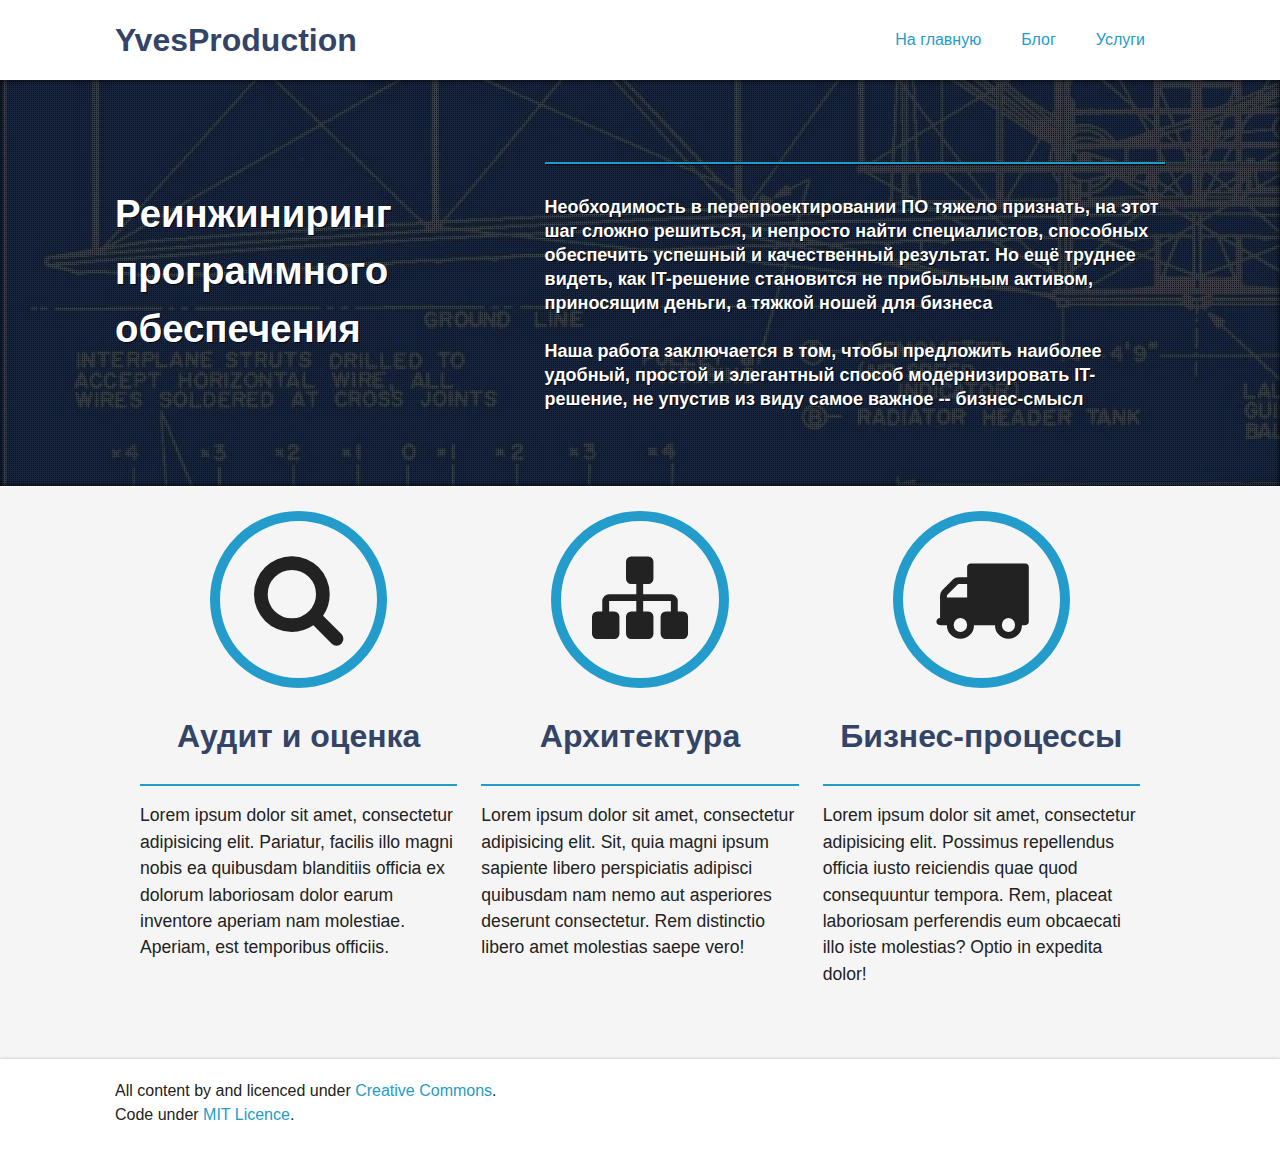
==== index.html @ 68caa5c5 "Site updated at 2014-08-21 20:14:33 UTC" ====
<!doctype html>
  <!--[if lt IE 7]>      <html class="no-js lt-ie9 lt-ie8 lt-ie7"> <![endif]-->
  <!--[if IE 7]>         <html class="no-js lt-ie9 lt-ie8"> <![endif]-->
  <!--[if IE 8]>         <html class="no-js lt-ie9"> <![endif]-->
  <!--[if gt IE 8]><!--> <html class="no-js"> <!--<![endif]-->

  
    
  <head>
    <meta charset="utf-8">
    <meta http-equiv="X-UA-Compatible" content="IE=edge,chrome=1">
    <title>Верно с первого раза - YvesProduction</title>
    <meta name="author" content="">
    
    <meta name="description" content="Аудит и оценка Lorem ipsum dolor sit amet, consectetur adipisicing elit. Pariatur, facilis illo magni nobis ea quibusdam blanditiis officia ex &hellip;">
    
    <meta name="viewport" content="width=device-width">
    <link rel="canonical" href="http://meowthsli.github.io">
    
    <link href="/favicon.png" rel="icon">
    <link href="/stylesheets/screen.css" media="screen, projection" rel="stylesheet">
    <link href="/atom.xml" rel="alternate" title="YvesProduction" type="application/atom+xml">
  </head>


  <body >

    <header>
      <div class="grid-wrapper">
  <div class="grid">

    <div class="grid__item two-fifths lap-four-sixths palm-one-whole">
  <a href="/" class="site-title">YvesProduction</a>
</div>

<div class="grid__item three-fifths lap-two-sixths palm-one-whole">
  <nav>
    <input type="checkbox" id="toggle">
<label for="toggle" class="toggle" data-open="Main Menu" data-close="Close Menu"></label>
<ul class="menu pull-right">
  <li><a href="/">На главную</a></li>
  <li><a href="/blog/">Блог</a></li>
  <li><a href="/services/">Услуги</a></li>
</ul>
  </nav>
</div>

  </div>
</div>
    </header>

    
      <div class="hero" style="background-image: url('/images/blueprint-post.jpg');">
  <div class="grid-wrapper">
    <div class="grid flex">
      <div class="grid__item flex__item two-fifths palm-one-whole avatar">
        <!-- <img class="gravatar" src="/images/1gravatar.jpg" alt="'s Picture">
        -->
        <div>
        <p style="font-size: 2.4em">Реинжиниринг<br/>программного<br/>обеспечения</p>
        </div>      
      </div>
      <div class="grid__item flex__item three-fifths palm-one-whole">
       <h1></h1>
 <hr>
<p class="lead">
Необходимость в перепроектировании ПО тяжело признать, на этот шаг сложно решиться, и непросто найти специалистов, способных обеспечить успешный и качественный результат.
Но ещё труднее видеть, как IT-решение становится не прибыльным активом, приносящим деньги, а тяжкой ношей для бизнеса
</p>
<p class="lead">
Наша работа заключается в том, чтобы предложить наиболее удобный, простой и элегантный способ модернизировать IT-решение, не упустив из виду самое важное -- бизнес-смысл
</p>








      </div>
    </div>
  </div>  
</div>

    

    <div class="grid-wrapper">
      <div class="grid grid-center">
        
        <div class="grid__item one-whole">
        

          <article class="page">

  

  <div class="grid-wrapper">
  <div class="grid">
    <div class="grid__item one-third lap-one-whole palm-one-whole usp">
      <div class="grid">
        <div class="grid__item one-whole lap-one-third">
          <span class="icon">
            <i class="icon-search"></i>            
          </span>
        </div>

        <div class="grid__item one-whole lap-two-thirds">
          <h2 class="title">Аудит и оценка</h2>
<hr>
<p>
Lorem ipsum dolor sit amet, consectetur adipisicing elit. Pariatur, facilis illo magni nobis ea quibusdam blanditiis officia ex dolorum laboriosam dolor earum inventore aperiam nam molestiae. Aperiam, est temporibus officiis.
</p>
        </div>
      </div>
    </div>

    <div class="grid__item one-third lap-one-whole palm-one-whole usp">
      <div class="grid">
        <div class="grid__item one-whole lap-one-third">
          <span class="icon" >
            <i class="icon-sitemap"></i>            
          </span>          
        </div>

        <div class="grid__item one-whole lap-two-thirds">
          <h2 class="title">Архитектура</h2>
<hr>
<p>
Lorem ipsum dolor sit amet, consectetur adipisicing elit. Sit, quia magni ipsum sapiente libero perspiciatis adipisci quibusdam nam nemo aut asperiores deserunt consectetur. Rem distinctio libero amet molestias saepe vero!
</p>
        </div>
      </div>
    </div>

    <div class="grid__item one-third lap-one-whole palm-one-whole usp">
      <div class="grid">
        <div class="grid__item one-whole lap-one-third">
          <span class="icon">
            <i class="icon-truck"></i>
          </span>
        </div>

        <div class="grid__item one-whole lap-two-thirds">
         <h2 class="title">Бизнес-процессы</h2>
<hr>
<p>
Lorem ipsum dolor sit amet, consectetur adipisicing elit. Possimus repellendus officia iusto reiciendis quae quod consequuntur tempora. Rem, placeat laboriosam perferendis eum obcaecati illo iste molestias? Optio in expedita dolor!
</p>
        </div>
      </div>
    </div>
  </div>
</div>


</article>


        </div>

        
      </div>
    </div>

    <footer>
      <div class="grid-wrapper">
  <div class="grid">
    <div class="grid__item">
      <p class="copyright">
  All content by  and licenced under <a href="//creativecommons.org/licenses/by-nc-sa/3.0/ie/">Creative Commons</a>.<br>
  Code under <a href="//github.com/coogie/oscailte/blob/master/README.md">MIT Licence</a>.
</p>
    </div>
  </div>
</div>

    </footer>

    <!--[if lt IE 7]>
      <p class="chromeframe">You are using an <strong>outdated</strong> browser. Please <a href="http://browsehappy.com/">upgrade your browser</a> or <a href="http://www.google.com/chromeframe/?redirect=true">activate Google Chrome Frame</a> to improve your experience.</p>
    <![endif]-->

    <script src="//ajax.googleapis.com/ajax/libs/jquery/1.9.0/jquery.min.js"></script>
<script src="//crypto-js.googlecode.com/svn/tags/3.1.2/build/rollups/md5.js"></script>
<script defer src="/javascripts/octopress.js"></script>







  </body>
</html>
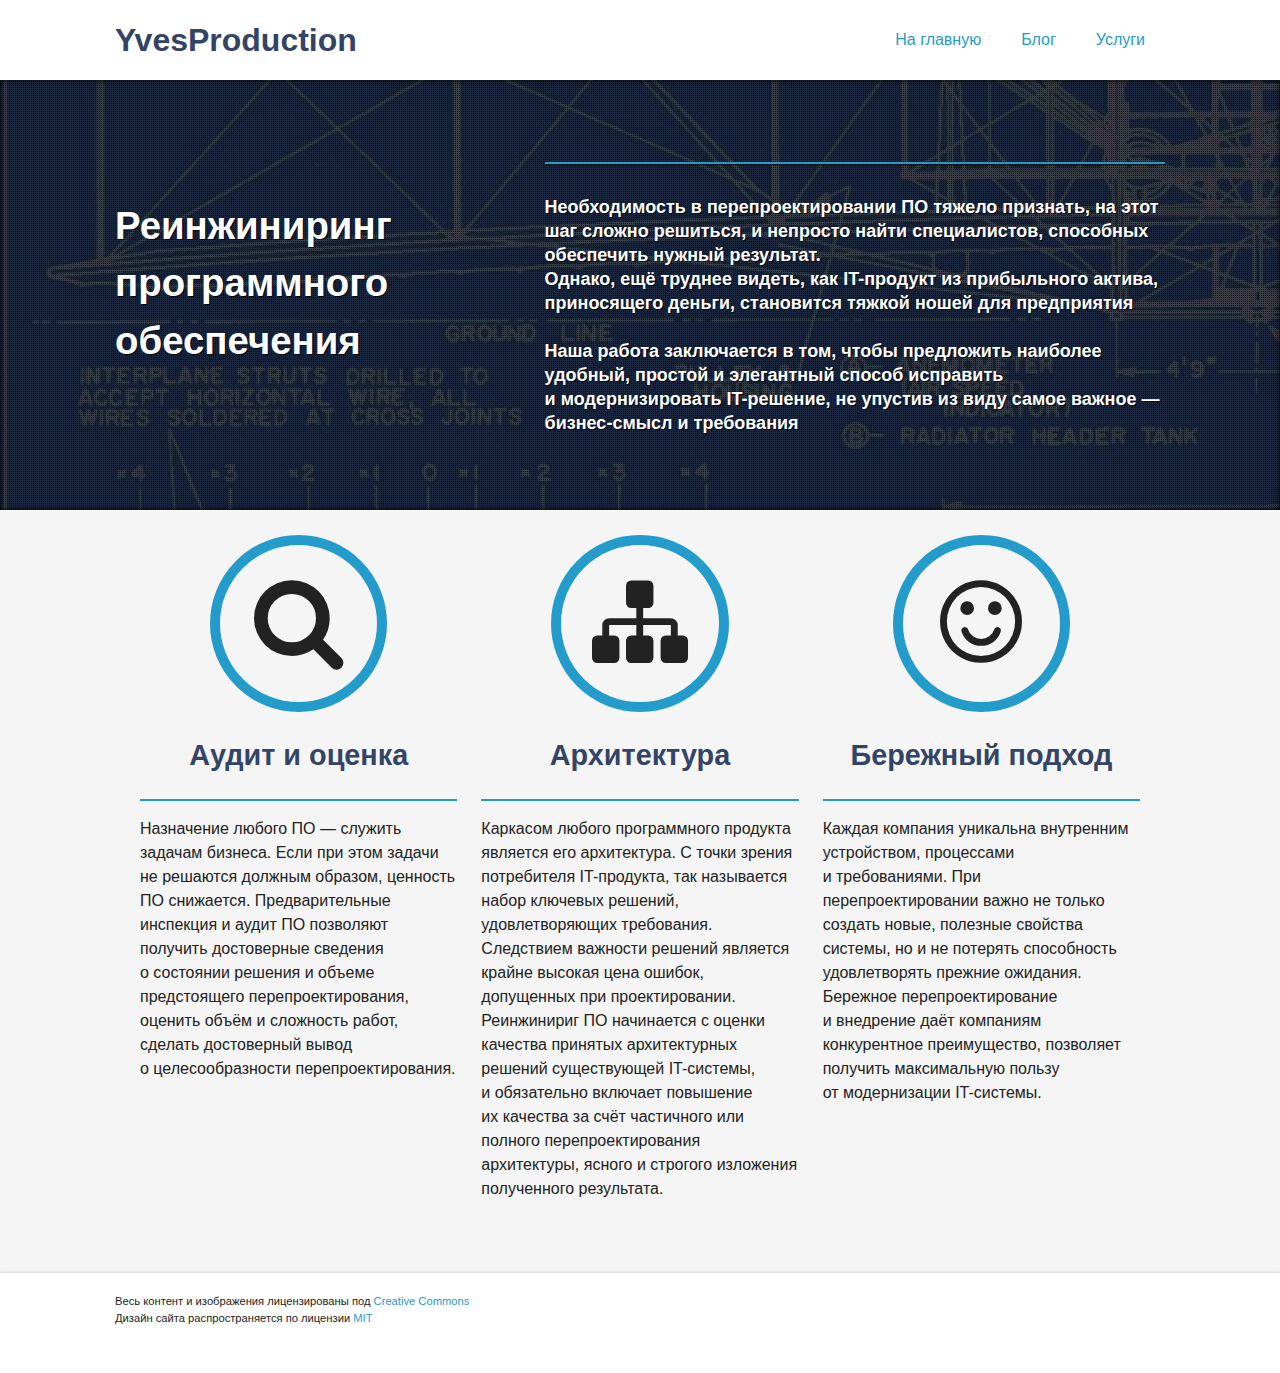
==== commit 4bd69686: "Site updated at 2014-08-21 21:23:12 UTC" ====
--- a/index.html
+++ b/index.html
@@ -12,7 +12,7 @@
     <title>Верно с первого раза - YvesProduction</title>
     <meta name="author" content="">
     
-    <meta name="description" content="Аудит и оценка Lorem ipsum dolor sit amet, consectetur adipisicing elit. Pariatur, facilis illo magni nobis ea quibusdam blanditiis officia ex &hellip;">
+    <meta name="description" content="Аудит и оценка Назначение любого ПО&nbsp;&mdash; служить задачам бизнеса. Если при этом задачи не&nbsp;решаются должным образом, ценность ПО&nbsp; &hellip;">
     
     <meta name="viewport" content="width=device-width">
     <link rel="canonical" href="http://meowthsli.github.io">
@@ -64,11 +64,10 @@
        <h1></h1>
  <hr>
 <p class="lead">
-Необходимость в перепроектировании ПО тяжело признать, на этот шаг сложно решиться, и непросто найти специалистов, способных обеспечить успешный и качественный результат.
-Но ещё труднее видеть, как IT-решение становится не прибыльным активом, приносящим деньги, а тяжкой ношей для бизнеса
-</p>
+Необходимость в&nbsp;перепроектировании ПО&nbsp;тяжело признать, на&nbsp;этот шаг сложно решиться, и&nbsp;непросто найти специалистов, способных обеспечить нужный результат.<br />
+Однако, ещё труднее видеть, как <nobr>IT-продукт</nobr> из&nbsp;прибыльного актива, приносящего деньги, становится тяжкой ношей для&nbsp;предприятия</p>
 <p class="lead">
-Наша работа заключается в том, чтобы предложить наиболее удобный, простой и элегантный способ модернизировать IT-решение, не упустив из виду самое важное -- бизнес-смысл
+Наша работа заключается в&nbsp;том, чтобы предложить наиболее удобный, простой и&nbsp;элегантный способ исправить и&nbsp;модернизировать <nobr>IT-решение</nobr>, не&nbsp;упустив из&nbsp;виду самое важное&nbsp;&mdash; <nobr>бизнес-смысл</nobr> и требования
 </p>
 
 
@@ -109,7 +108,7 @@
           <h2 class="title">Аудит и оценка</h2>
 <hr>
 <p>
-Lorem ipsum dolor sit amet, consectetur adipisicing elit. Pariatur, facilis illo magni nobis ea quibusdam blanditiis officia ex dolorum laboriosam dolor earum inventore aperiam nam molestiae. Aperiam, est temporibus officiis.
+Назначение любого ПО&nbsp;&mdash; служить задачам бизнеса. Если при этом задачи не&nbsp;решаются должным образом, ценность ПО&nbsp;снижается. Предварительные инспекция и&nbsp;аудит ПО&nbsp;позволяют получить достоверные сведения о&nbsp;состоянии решения и&nbsp;объеме предстоящего перепроектирования, оценить объём и&nbsp;сложность работ, сделать достоверный вывод о&nbsp;целесообразности перепроектирования.
 </p>
         </div>
       </div>
@@ -126,9 +125,10 @@
         <div class="grid__item one-whole lap-two-thirds">
           <h2 class="title">Архитектура</h2>
 <hr>
-<p>
-Lorem ipsum dolor sit amet, consectetur adipisicing elit. Sit, quia magni ipsum sapiente libero perspiciatis adipisci quibusdam nam nemo aut asperiores deserunt consectetur. Rem distinctio libero amet molestias saepe vero!
+<p>Каркасом любого программного продукта является его архитектура. С&nbsp;точки зрения потребителя IT-продукта, так называется набор ключевых решений, удовлетворяющих требования. Следствием важности решений является крайне высокая цена ошибок, допущенных при проектировании.<br />
+Реинжинириг ПО&nbsp;начинается с&nbsp;оценки качества принятых архитектурных решений существующей <nobr>IT-системы</nobr>, и&nbsp;обязательно включает повышение их&nbsp;качества за&nbsp;счёт частичного или полного перепроектирования архитектуры, ясного и&nbsp;строгого изложения полученного результата.
 </p>
+
         </div>
       </div>
     </div>
@@ -137,15 +137,14 @@
       <div class="grid">
         <div class="grid__item one-whole lap-one-third">
           <span class="icon">
-            <i class="icon-truck"></i>
+            <i class="icon-smile"></i>
           </span>
         </div>
 
         <div class="grid__item one-whole lap-two-thirds">
-         <h2 class="title">Бизнес-процессы</h2>
+         <h2 class="title">Бережный подход</h2>
 <hr>
-<p>
-Lorem ipsum dolor sit amet, consectetur adipisicing elit. Possimus repellendus officia iusto reiciendis quae quod consequuntur tempora. Rem, placeat laboriosam perferendis eum obcaecati illo iste molestias? Optio in expedita dolor!
+<p>Каждая компания уникальна внутренним устройством, процессами и&nbsp;требованиями. При перепроектировании важно не&nbsp;только создать новые, полезные свойства системы, но&nbsp;и&nbsp;не&nbsp;потерять способность удовлетворять прежние ожидания. Бережное перепроектирование и&nbsp;внедрение даёт компаниям конкурентное преимущество, позволяет получить максимальную пользу от&nbsp;модернизации <nobr>IT-системы</nobr>.
 </p>
         </div>
       </div>
@@ -168,8 +167,8 @@
   <div class="grid">
     <div class="grid__item">
       <p class="copyright">
-  All content by  and licenced under <a href="//creativecommons.org/licenses/by-nc-sa/3.0/ie/">Creative Commons</a>.<br>
-  Code under <a href="//github.com/coogie/oscailte/blob/master/README.md">MIT Licence</a>.
+  Весь контент&nbsp;и изображения лицензированы под&nbsp;<a href="//creativecommons.org/licenses/by-nc-sa/3.0/ie/">Creative Commons</a><br>
+  Дизайн сайта распространяется по&nbsp;лицензии <a href="//github.com/coogie/oscailte/blob/master/README.md">MIT</a>
 </p>
     </div>
   </div>
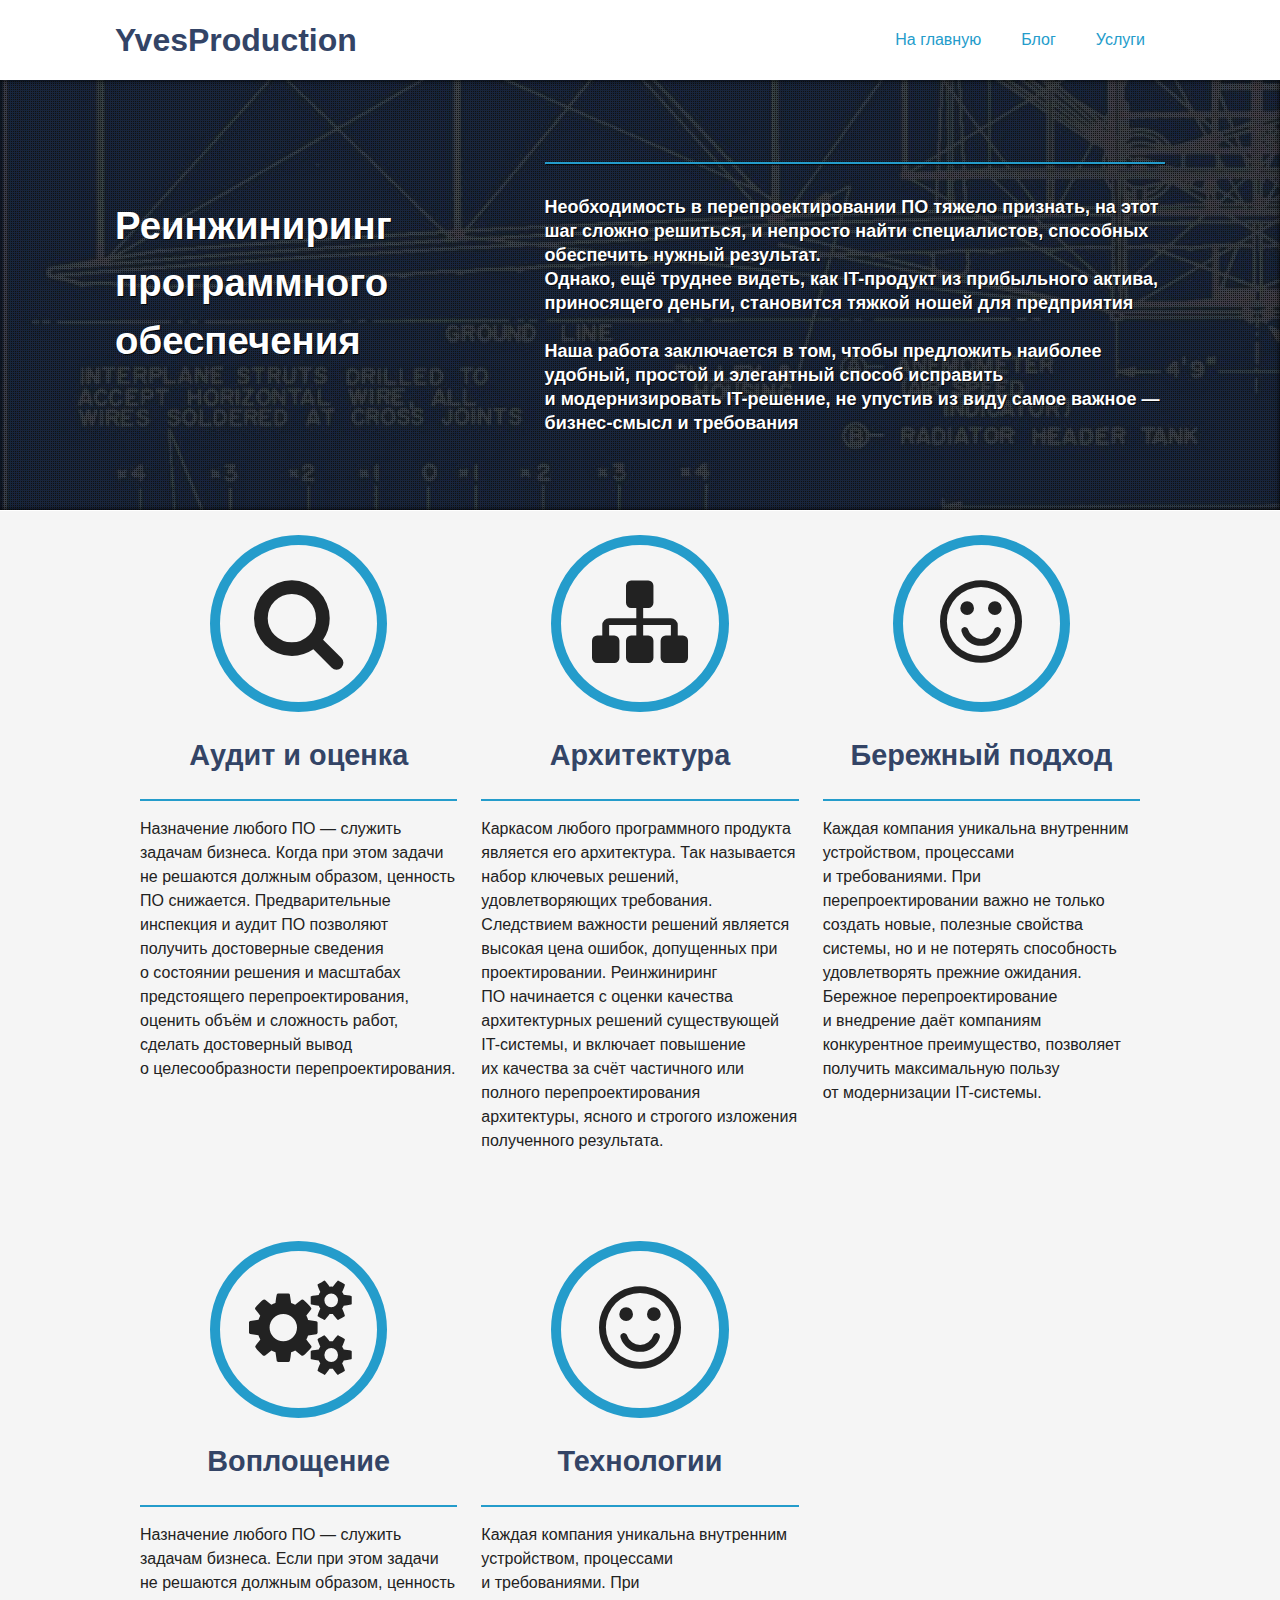
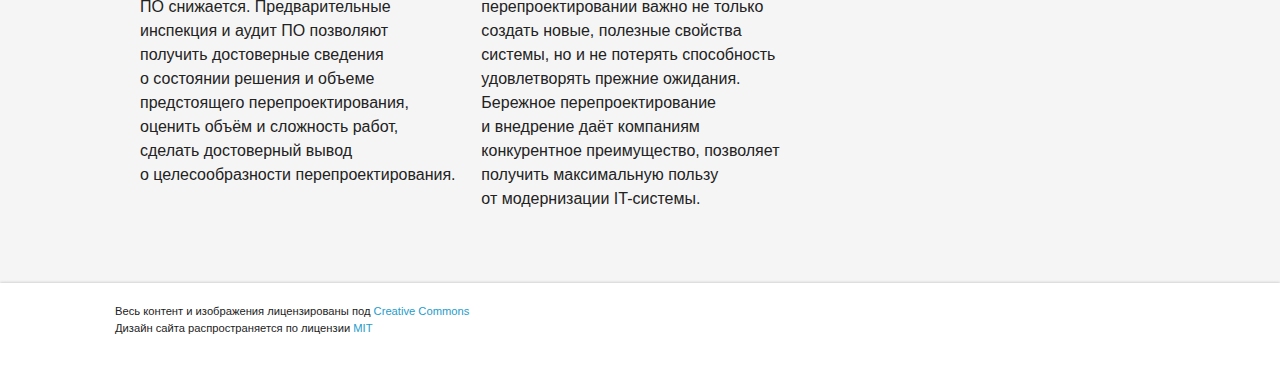
==== commit a066273d: "Site updated at 2014-08-23 22:30:57 UTC" ====
--- a/index.html
+++ b/index.html
@@ -12,7 +12,7 @@
     <title>Верно с первого раза - YvesProduction</title>
     <meta name="author" content="">
     
-    <meta name="description" content="Аудит и оценка Назначение любого ПО&nbsp;&mdash; служить задачам бизнеса. Если при этом задачи не&nbsp;решаются должным образом, ценность ПО&nbsp; &hellip;">
+    <meta name="description" content="Аудит и оценка Назначение любого ПО&nbsp;&mdash; служить задачам бизнеса. Когда при этом задачи не&nbsp;решаются должным образом, ценность ПО&nbsp; &hellip;">
     
     <meta name="viewport" content="width=device-width">
     <link rel="canonical" href="http://meowthsli.github.io">
@@ -108,7 +108,7 @@
           <h2 class="title">Аудит и оценка</h2>
 <hr>
 <p>
-Назначение любого ПО&nbsp;&mdash; служить задачам бизнеса. Если при этом задачи не&nbsp;решаются должным образом, ценность ПО&nbsp;снижается. Предварительные инспекция и&nbsp;аудит ПО&nbsp;позволяют получить достоверные сведения о&nbsp;состоянии решения и&nbsp;объеме предстоящего перепроектирования, оценить объём и&nbsp;сложность работ, сделать достоверный вывод о&nbsp;целесообразности перепроектирования.
+Назначение любого ПО&nbsp;&mdash; служить задачам бизнеса. Когда при этом задачи не&nbsp;решаются должным образом, ценность ПО&nbsp;снижается. Предварительные инспекция и&nbsp;аудит ПО&nbsp;позволяют получить достоверные сведения о&nbsp;состоянии решения и&nbsp;масштабах предстоящего перепроектирования, оценить объём и&nbsp;сложность работ, сделать достоверный вывод о&nbsp;целесообразности перепроектирования.
 </p>
         </div>
       </div>
@@ -125,8 +125,8 @@
         <div class="grid__item one-whole lap-two-thirds">
           <h2 class="title">Архитектура</h2>
 <hr>
-<p>Каркасом любого программного продукта является его архитектура. С&nbsp;точки зрения потребителя IT-продукта, так называется набор ключевых решений, удовлетворяющих требования. Следствием важности решений является крайне высокая цена ошибок, допущенных при проектировании.<br />
-Реинжинириг ПО&nbsp;начинается с&nbsp;оценки качества принятых архитектурных решений существующей <nobr>IT-системы</nobr>, и&nbsp;обязательно включает повышение их&nbsp;качества за&nbsp;счёт частичного или полного перепроектирования архитектуры, ясного и&nbsp;строгого изложения полученного результата.
+<p>Каркасом любого программного продукта является его архитектура. Так называется набор ключевых решений, удовлетворяющих требования. Следствием важности решений является высокая цена ошибок, допущенных при проектировании.
+Реинжиниринг ПО&nbsp;начинается с&nbsp;оценки качества архитектурных решений существующей <nobr>IT-системы</nobr>, и&nbsp;включает повышение их&nbsp;качества за&nbsp;счёт частичного или полного перепроектирования архитектуры, ясного и&nbsp;строгого изложения полученного результата.
 </p>
 
         </div>
@@ -143,6 +143,62 @@
 
         <div class="grid__item one-whole lap-two-thirds">
          <h2 class="title">Бережный подход</h2>
+<hr>
+<p>Каждая компания уникальна внутренним устройством, процессами и&nbsp;требованиями. При перепроектировании важно не&nbsp;только создать новые, полезные свойства системы, но&nbsp;и&nbsp;не&nbsp;потерять способность удовлетворять прежние ожидания. Бережное перепроектирование и&nbsp;внедрение даёт компаниям конкурентное преимущество, позволяет получить максимальную пользу от&nbsp;модернизации <nobr>IT-системы</nobr>.
+</p>
+        </div>
+      </div>
+    </div>
+  </div>
+  <div style="height: 4em;"> </div>
+  <div class="grid">
+    <div class="grid__item one-third lap-one-whole palm-one-whole usp">
+      <div class="grid">
+        <div class="grid__item one-whole lap-one-third">
+          <span class="icon">
+            <i class="icon-gears"></i>            
+          </span>
+        </div>
+
+        <div class="grid__item one-whole lap-two-thirds">
+          <h2 class="title">Воплощение</h2>
+<hr>
+<p>
+Назначение любого ПО&nbsp;&mdash; служить задачам бизнеса. Если при этом задачи не&nbsp;решаются должным образом, ценность ПО&nbsp;снижается. Предварительные инспекция и&nbsp;аудит ПО&nbsp;позволяют получить достоверные сведения о&nbsp;состоянии решения и&nbsp;объеме предстоящего перепроектирования, оценить объём и&nbsp;сложность работ, сделать достоверный вывод о&nbsp;целесообразности перепроектирования.
+</p>
+        </div>
+      </div>
+    </div>
+
+    <!--<div class="grid__item one-third lap-one-whole palm-one-whole usp">
+      <div class="grid">
+        <div class="grid__item one-whole lap-one-third">
+          <span class="icon" >
+            <i class="icon-sitemap"></i>            
+          </span>          
+        </div>
+
+        <div class="grid__item one-whole lap-two-thirds">
+          <h2 class="title">Архитектура</h2>
+<hr>
+<p>Каркасом любого программного продукта является его архитектура. Так называется набор ключевых решений, удовлетворяющих требования. Следствием важности решений является высокая цена ошибок, допущенных при проектировании.
+Реинжиниринг ПО&nbsp;начинается с&nbsp;оценки качества архитектурных решений существующей <nobr>IT-системы</nobr>, и&nbsp;включает повышение их&nbsp;качества за&nbsp;счёт частичного или полного перепроектирования архитектуры, ясного и&nbsp;строгого изложения полученного результата.
+</p>
+
+        </div>
+      </div>
+    </div>
+-->
+    <div class="grid__item one-third lap-one-whole palm-one-whole usp">
+      <div class="grid">
+        <div class="grid__item one-whole lap-one-third">
+          <span class="icon">
+            <i class="icon-smile"></i>
+          </span>
+        </div>
+
+        <div class="grid__item one-whole lap-two-thirds">
+         <h2 class="title">Технологии</h2>
 <hr>
 <p>Каждая компания уникальна внутренним устройством, процессами и&nbsp;требованиями. При перепроектировании важно не&nbsp;только создать новые, полезные свойства системы, но&nbsp;и&nbsp;не&nbsp;потерять способность удовлетворять прежние ожидания. Бережное перепроектирование и&nbsp;внедрение даёт компаниям конкурентное преимущество, позволяет получить максимальную пользу от&nbsp;модернизации <nobr>IT-системы</nobr>.
 </p>
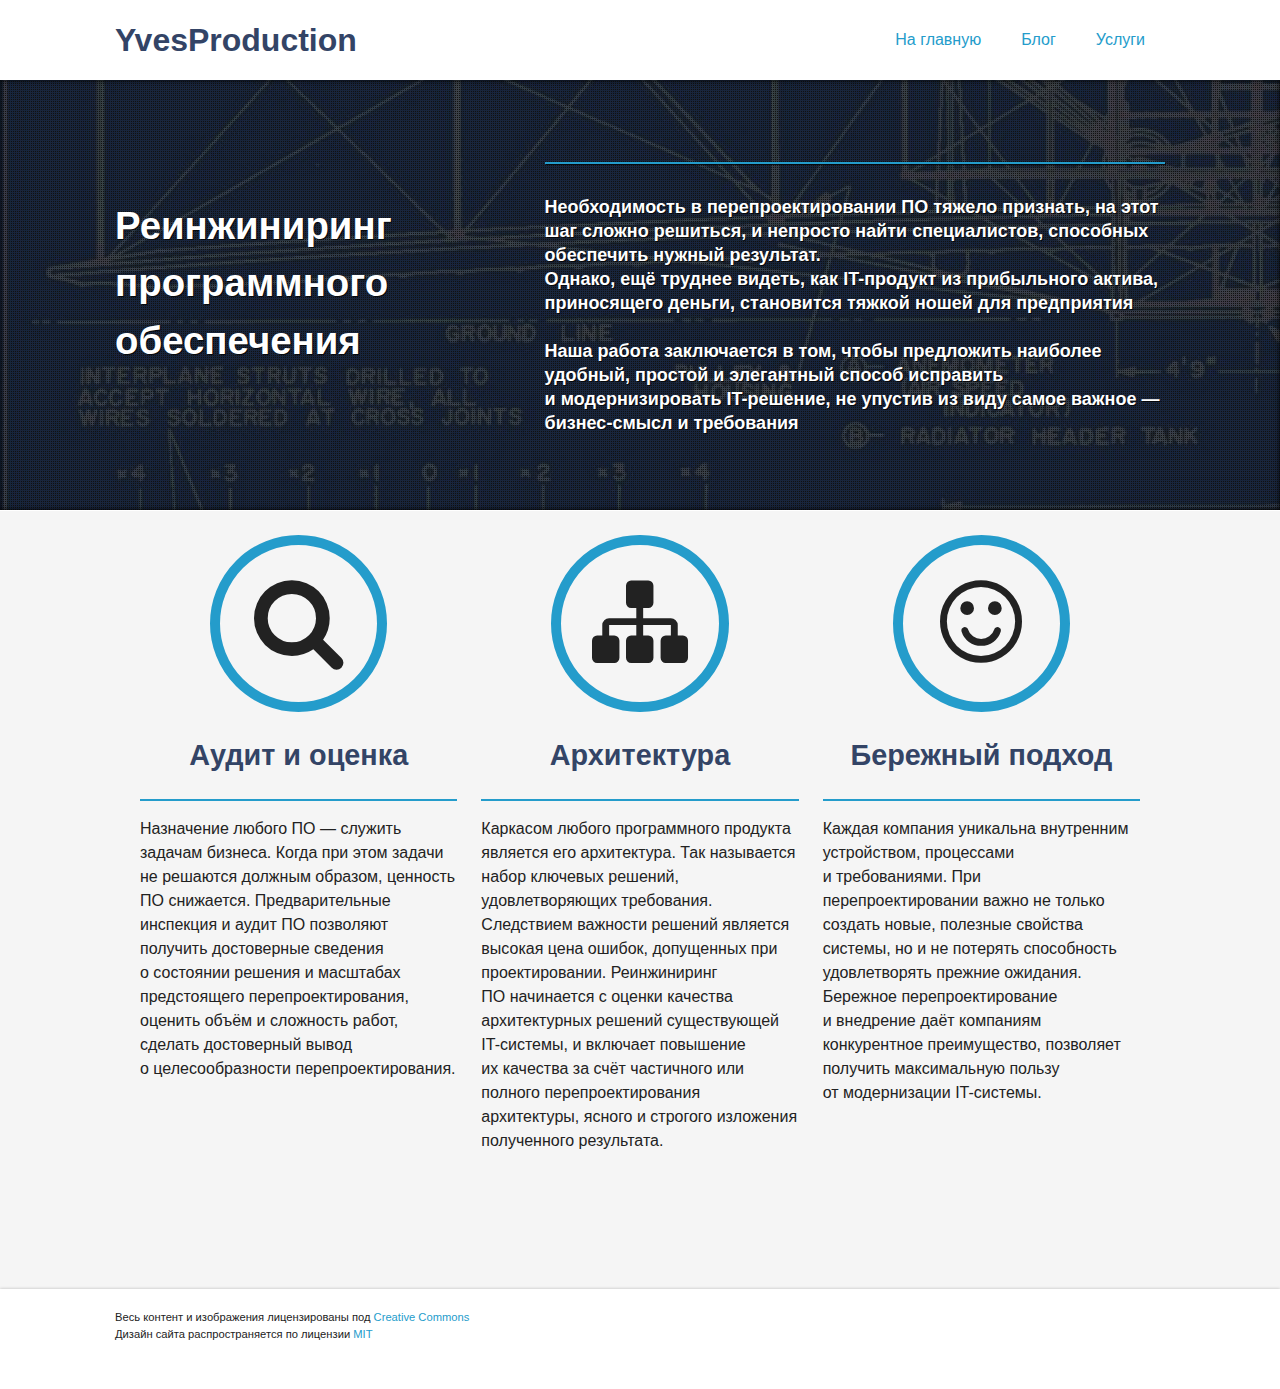
==== commit 32db5ac4: "Update index.html" ====
--- a/index.html
+++ b/index.html
@@ -151,61 +151,6 @@
     </div>
   </div>
   <div style="height: 4em;"> </div>
-  <div class="grid">
-    <div class="grid__item one-third lap-one-whole palm-one-whole usp">
-      <div class="grid">
-        <div class="grid__item one-whole lap-one-third">
-          <span class="icon">
-            <i class="icon-gears"></i>            
-          </span>
-        </div>
-
-        <div class="grid__item one-whole lap-two-thirds">
-          <h2 class="title">Воплощение</h2>
-<hr>
-<p>
-Назначение любого ПО&nbsp;&mdash; служить задачам бизнеса. Если при этом задачи не&nbsp;решаются должным образом, ценность ПО&nbsp;снижается. Предварительные инспекция и&nbsp;аудит ПО&nbsp;позволяют получить достоверные сведения о&nbsp;состоянии решения и&nbsp;объеме предстоящего перепроектирования, оценить объём и&nbsp;сложность работ, сделать достоверный вывод о&nbsp;целесообразности перепроектирования.
-</p>
-        </div>
-      </div>
-    </div>
-
-    <!--<div class="grid__item one-third lap-one-whole palm-one-whole usp">
-      <div class="grid">
-        <div class="grid__item one-whole lap-one-third">
-          <span class="icon" >
-            <i class="icon-sitemap"></i>            
-          </span>          
-        </div>
-
-        <div class="grid__item one-whole lap-two-thirds">
-          <h2 class="title">Архитектура</h2>
-<hr>
-<p>Каркасом любого программного продукта является его архитектура. Так называется набор ключевых решений, удовлетворяющих требования. Следствием важности решений является высокая цена ошибок, допущенных при проектировании.
-Реинжиниринг ПО&nbsp;начинается с&nbsp;оценки качества архитектурных решений существующей <nobr>IT-системы</nobr>, и&nbsp;включает повышение их&nbsp;качества за&nbsp;счёт частичного или полного перепроектирования архитектуры, ясного и&nbsp;строгого изложения полученного результата.
-</p>
-
-        </div>
-      </div>
-    </div>
--->
-    <div class="grid__item one-third lap-one-whole palm-one-whole usp">
-      <div class="grid">
-        <div class="grid__item one-whole lap-one-third">
-          <span class="icon">
-            <i class="icon-smile"></i>
-          </span>
-        </div>
-
-        <div class="grid__item one-whole lap-two-thirds">
-         <h2 class="title">Технологии</h2>
-<hr>
-<p>Каждая компания уникальна внутренним устройством, процессами и&nbsp;требованиями. При перепроектировании важно не&nbsp;только создать новые, полезные свойства системы, но&nbsp;и&nbsp;не&nbsp;потерять способность удовлетворять прежние ожидания. Бережное перепроектирование и&nbsp;внедрение даёт компаниям конкурентное преимущество, позволяет получить максимальную пользу от&nbsp;модернизации <nobr>IT-системы</nobr>.
-</p>
-        </div>
-      </div>
-    </div>
-  </div>
 </div>
 
 
@@ -247,4 +192,4 @@
 
 
   </body>
-</html>+</html>
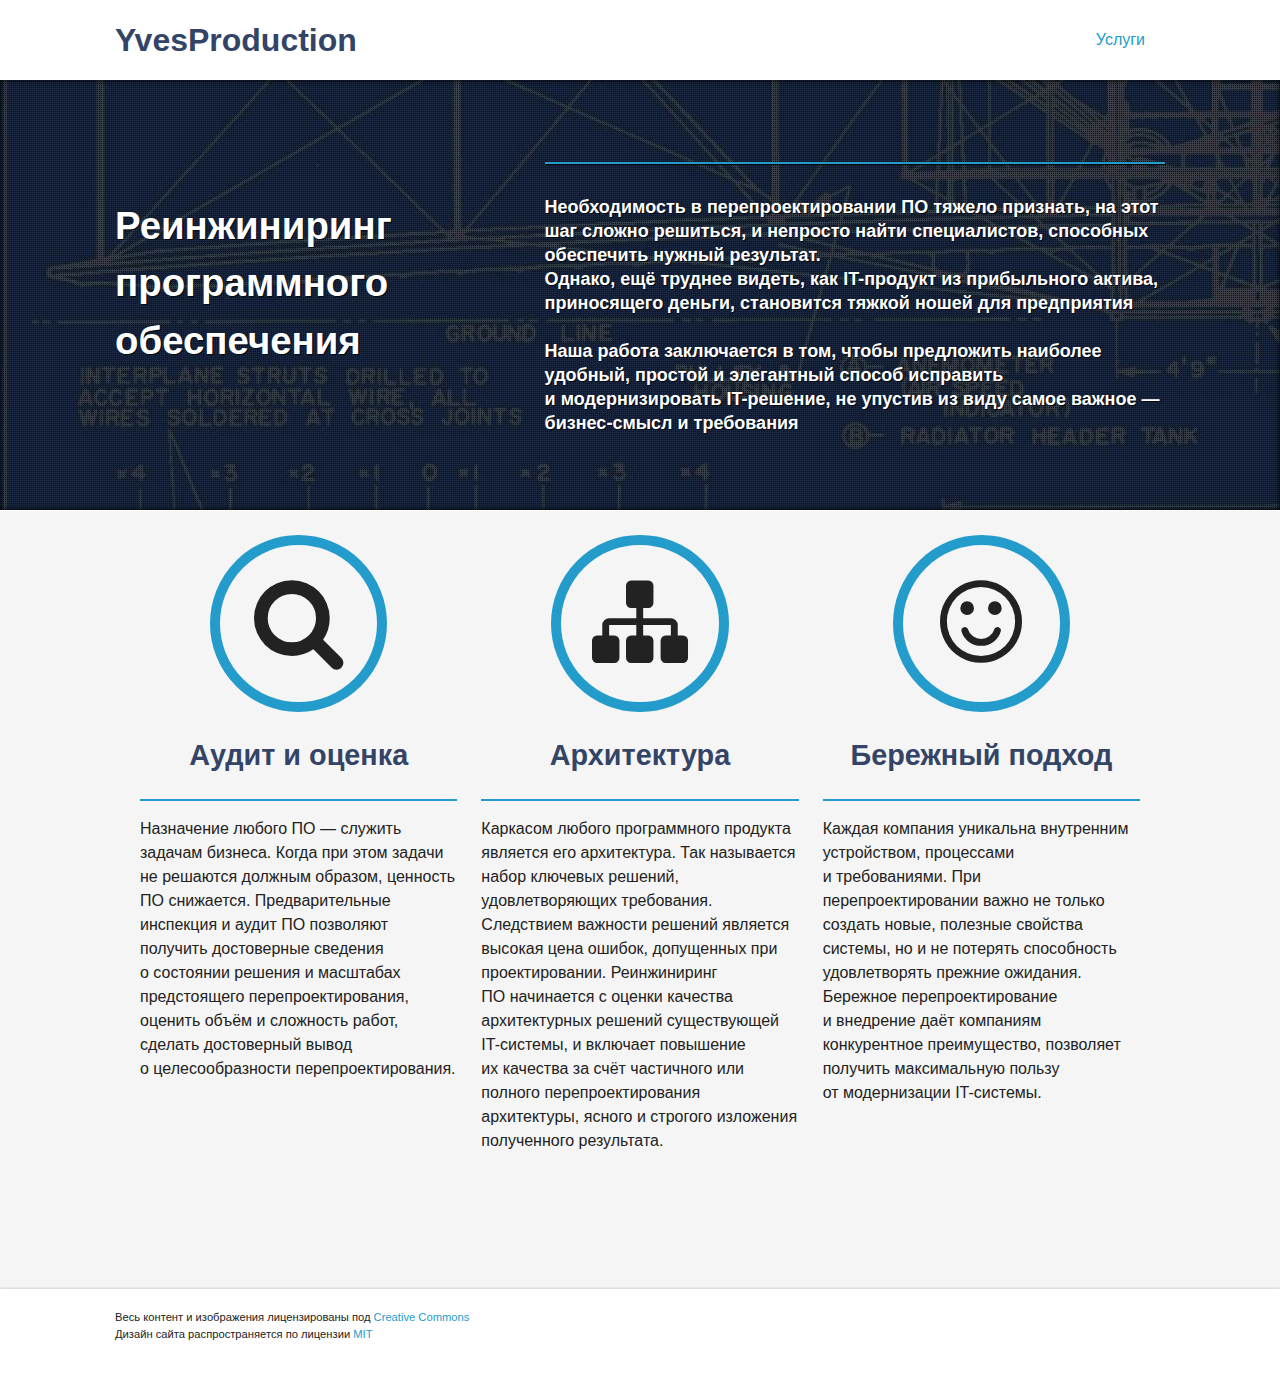
==== commit 052bcf67: "Update index.html" ====
--- a/index.html
+++ b/index.html
@@ -12,7 +12,8 @@
     <title>Верно с первого раза - YvesProduction</title>
     <meta name="author" content="">
     
-    <meta name="description" content="Аудит и оценка Назначение любого ПО&nbsp;&mdash; служить задачам бизнеса. Когда при этом задачи не&nbsp;решаются должным образом, ценность ПО&nbsp; &hellip;">
+    <meta name="description" content="Аудит. Реинжиниринг и правильное проектирование ПО. Задачи бизнеса. 
+    Ценность ПО. Высокое качество ПО.">
     
     <meta name="viewport" content="width=device-width">
     <link rel="canonical" href="http://meowthsli.github.io">
@@ -38,8 +39,8 @@
     <input type="checkbox" id="toggle">
 <label for="toggle" class="toggle" data-open="Main Menu" data-close="Close Menu"></label>
 <ul class="menu pull-right">
-  <li><a href="/">На главную</a></li>
-  <li><a href="/blog/">Блог</a></li>
+  <!-- <li><a href="/">На главную</a></li> -->
+  <!-- <li><a href="/blog/">Блог</a></li> -->
   <li><a href="/services/">Услуги</a></li>
 </ul>
   </nav>
